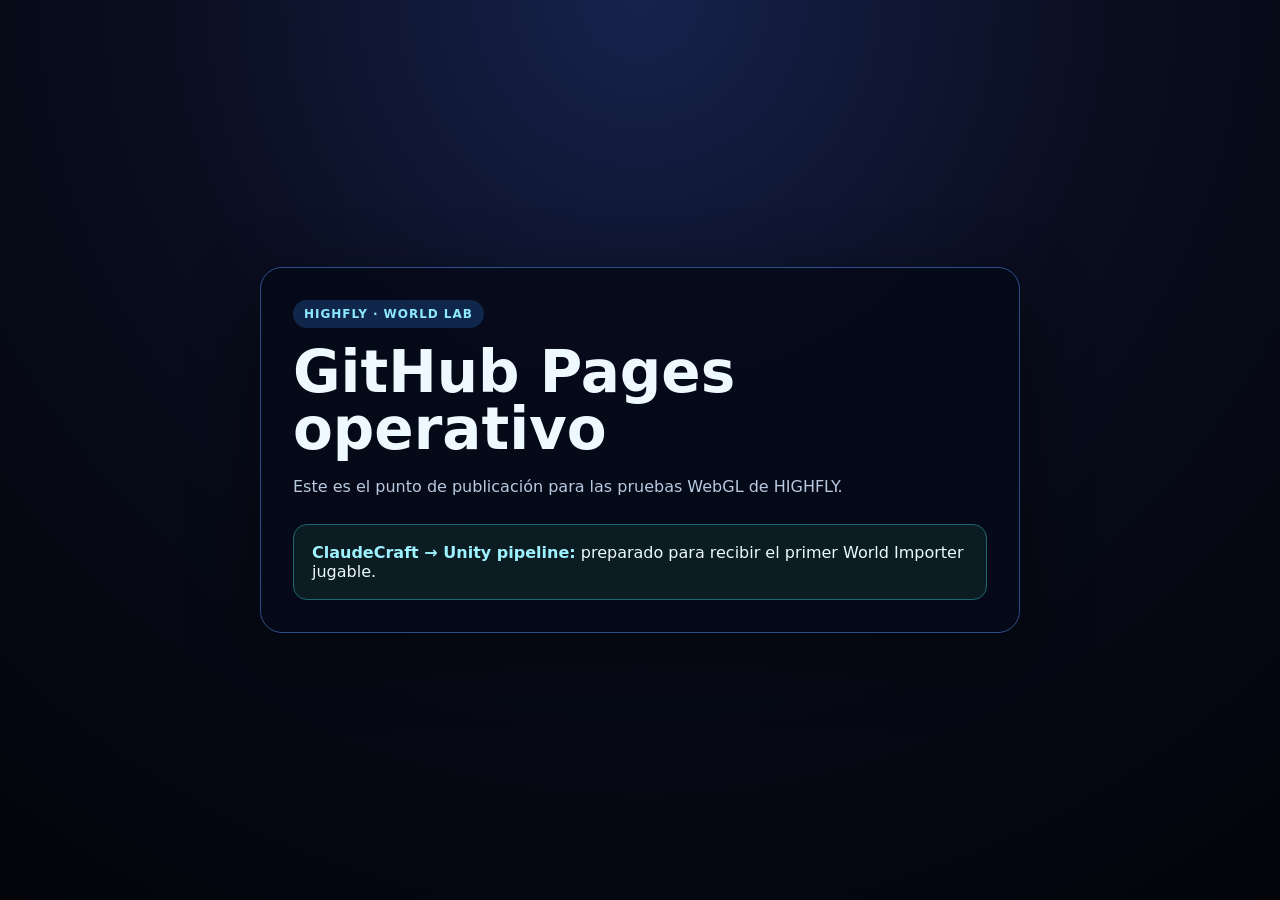
==== site/index.html @ cd72db03 "chore: add HIGHFLY Pages smoke page" ====
<!doctype html>
<html lang="es">
<head>
  <meta charset="utf-8" />
  <meta name="viewport" content="width=device-width,initial-scale=1,viewport-fit=cover" />
  <meta name="theme-color" content="#050914" />
  <title>HIGHFLY — World Lab</title>
  <style>
    :root{color-scheme:dark;font-family:Inter,system-ui,Segoe UI,Arial,sans-serif}
    *{box-sizing:border-box}
    body{margin:0;min-height:100vh;display:grid;place-items:center;background:radial-gradient(circle at top,#17224d 0,#090d1d 45%,#02040a 100%);color:#eef8ff}
    main{width:min(760px,92vw);padding:32px;border:1px solid #2c4e87;border-radius:22px;background:rgba(5,10,24,.88);box-shadow:0 20px 70px rgba(0,0,0,.45)}
    .tag{display:inline-block;padding:7px 11px;border-radius:999px;background:#10264a;color:#8de9ff;font-weight:700;font-size:12px;letter-spacing:.08em}
    h1{font-size:clamp(30px,7vw,58px);margin:16px 0 8px;line-height:.98}
    p{color:#b9c9df;line-height:1.6}
    .ok{margin-top:24px;padding:18px;border-radius:14px;background:#0b1d22;border:1px solid #1f6771}
    strong{color:#9ef2ff}
  </style>
</head>
<body>
  <main>
    <span class="tag">HIGHFLY · WORLD LAB</span>
    <h1>GitHub Pages operativo</h1>
    <p>Este es el punto de publicación para las pruebas WebGL de HIGHFLY.</p>
    <div class="ok"><strong>ClaudeCraft → Unity pipeline:</strong> preparado para recibir el primer World Importer jugable.</div>
  </main>
</body>
</html>
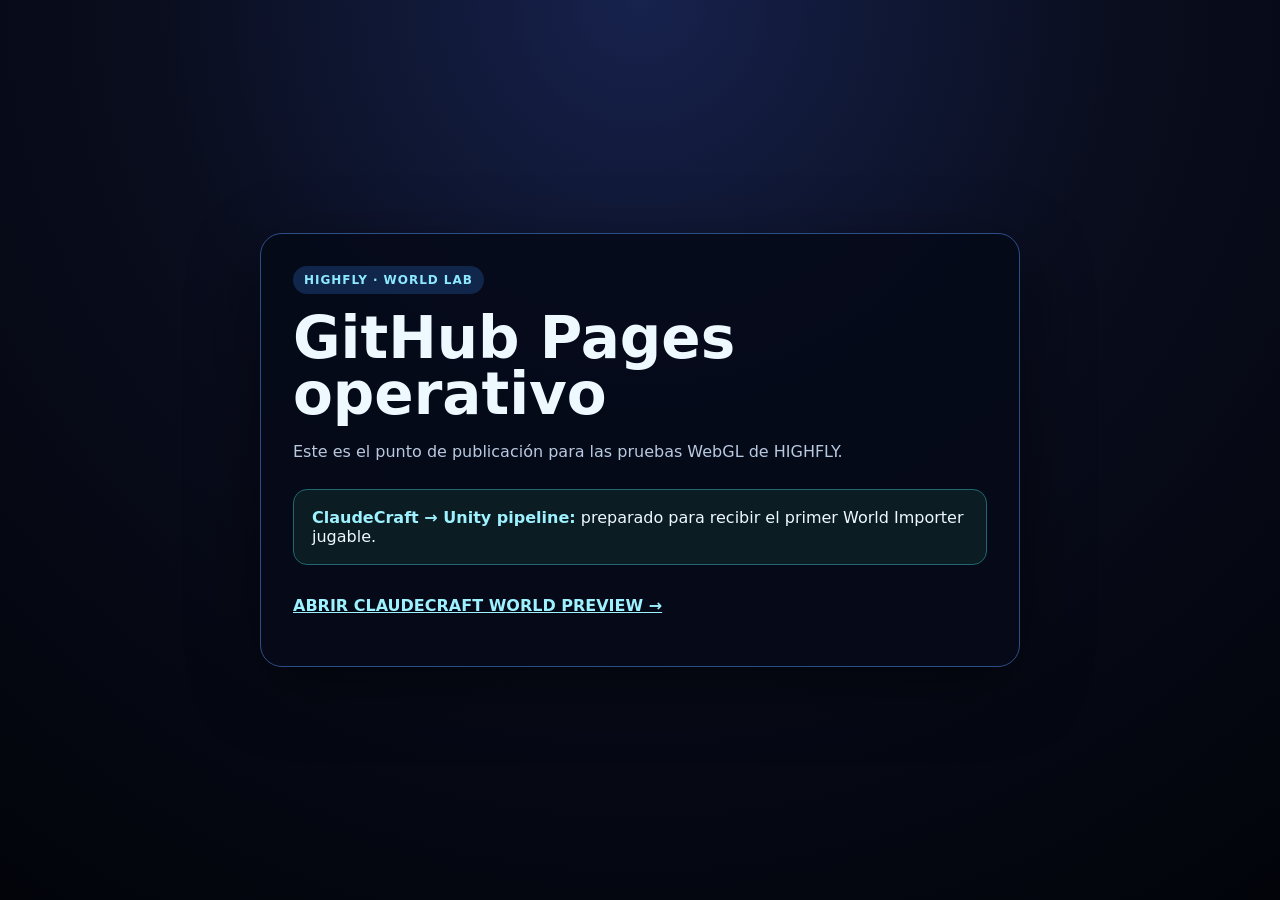
==== commit 07c6ee6a: "feat: link ClaudeCraft World Lab preview" ====
--- a/site/index.html
+++ b/site/index.html
@@ -23,6 +23,7 @@
     <h1>GitHub Pages operativo</h1>
     <p>Este es el punto de publicación para las pruebas WebGL de HIGHFLY.</p>
     <div class="ok"><strong>ClaudeCraft → Unity pipeline:</strong> preparado para recibir el primer World Importer jugable.</div>
+    <p><a href="./world-lab/" style="display:inline-block;margin-top:12px;color:#9ef2ff;font-weight:800">ABRIR CLAUDECRAFT WORLD PREVIEW →</a></p>
   </main>
 </body>
 </html>
